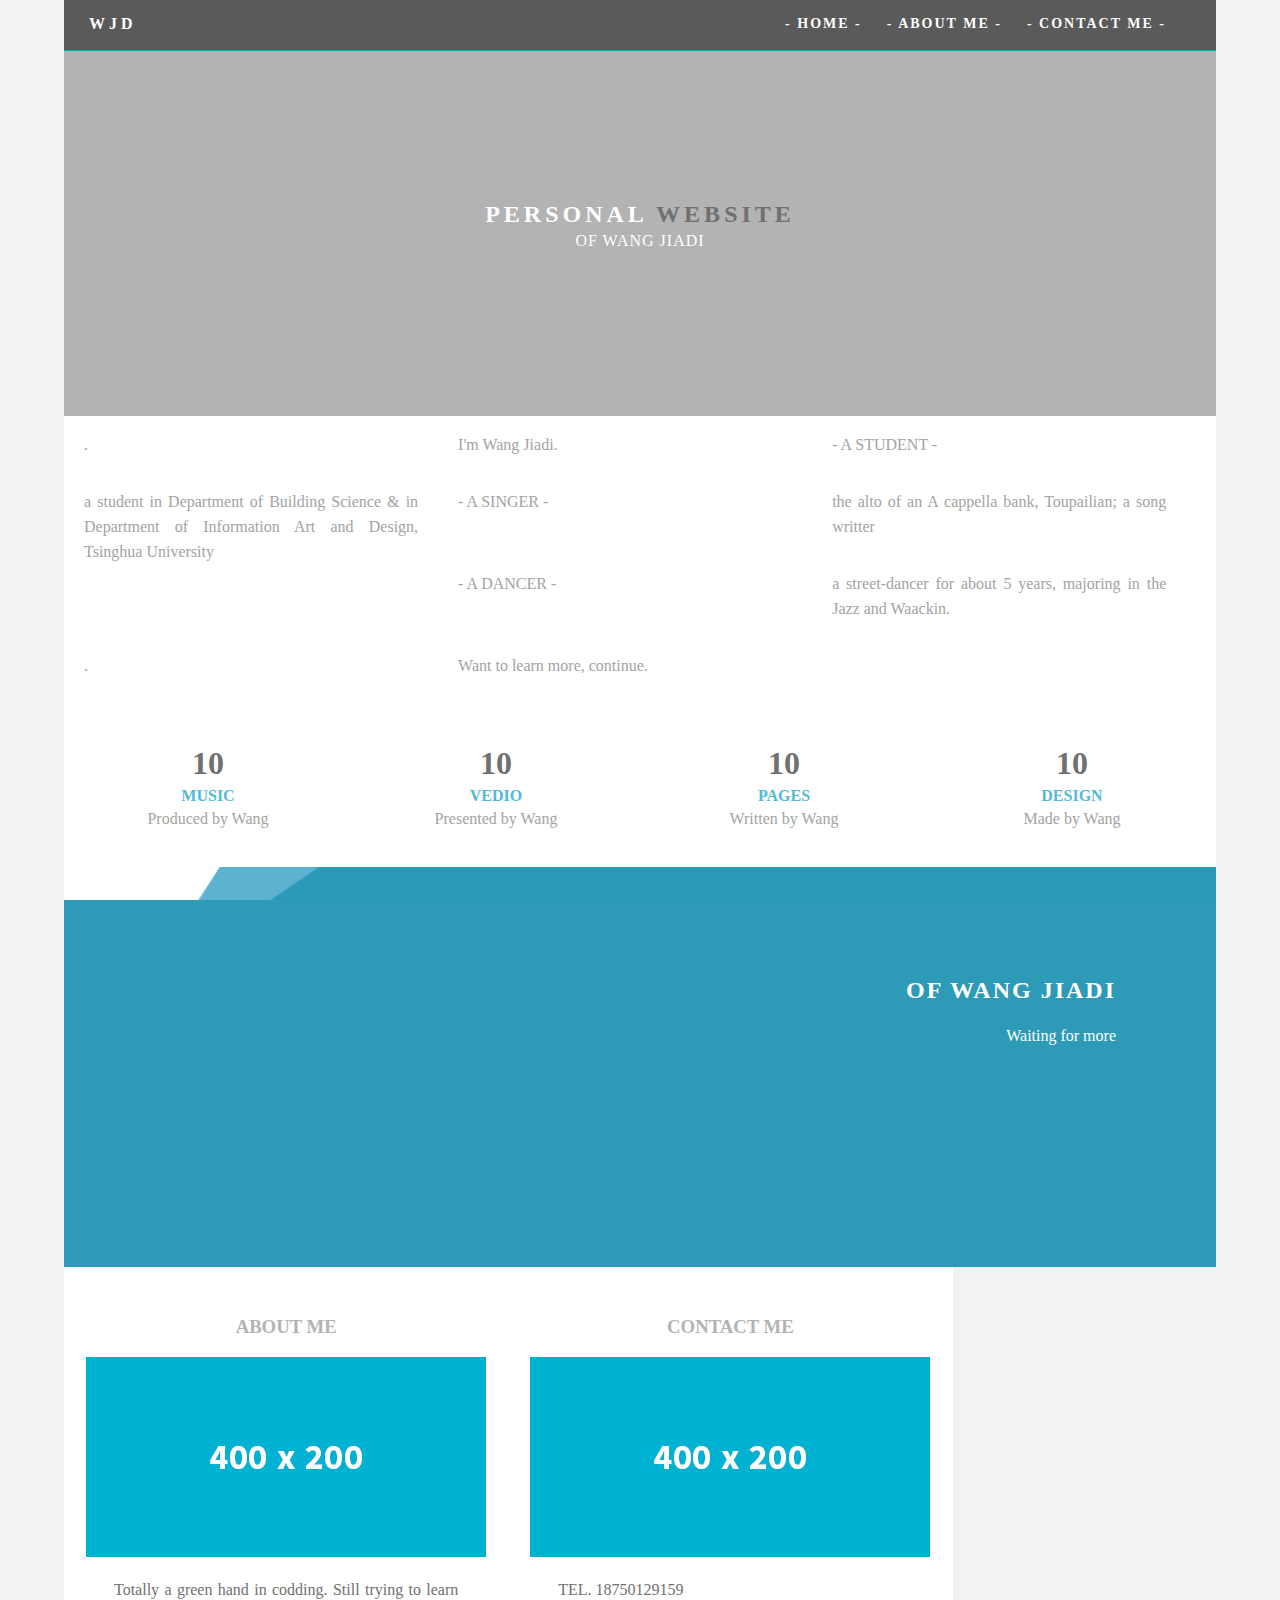
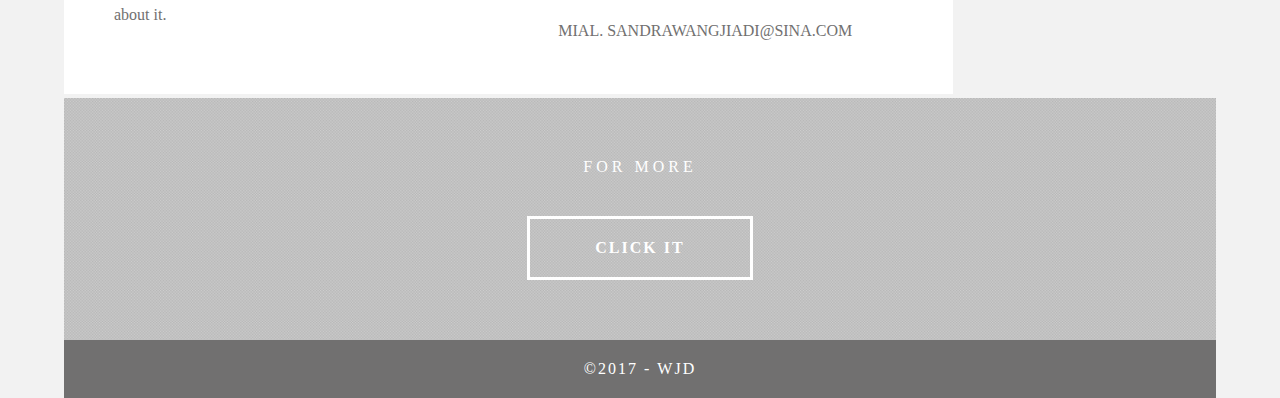
==== index.html @ e24f54e7 "000" ====
<!doctype html>
<html lang="en-US">
<head>
<meta charset="utf-8">
<meta http-equiv="X-UA-Compatible" content="IE=edge">
<meta name="viewport" content="width=device-width, initial-scale=1">
<title>Light Theme</title>
<link href="css/singlePageTemplate.css" rel="stylesheet" type="text/css">
<!--The following script tag downloads a font from the Adobe Edge Web Fonts server for use within the web page. We recommend that you do not modify it.-->
<script>var __adobewebfontsappname__="dreamweaver"</script>
<script src="http://use.edgefonts.net/source-sans-pro:n2:default.js" type="text/javascript"></script>
<!-- HTML5 shim and Respond.js for IE8 support of HTML5 elements and media queries -->
<!-- WARNING: Respond.js doesn't work if you view the page via file:// -->
<!--[if lt IE 9]>
      <script src="https://oss.maxcdn.com/html5shiv/3.7.2/html5shiv.min.js"></script>
      <script src="https://oss.maxcdn.com/respond/1.4.2/respond.min.js"></script>
    <![endif]-->
</head>
<body>
<!-- Main Container -->
<div class="container"> 
  <!-- Navigation -->
  <header> <a href="">
    <h4 class="logo">WJD</h4>
    </a>
    <nav>
      <ul>
        <li><a href="#home">- HOME -</a></li>
        <li><a href="#about">- ABOUT ME -</a></li>
        <li><a href="#contact">- CONTACT ME -</a></li>
      </ul>
    </nav>
  </header>
  <!-- Hero Section -->
  <section class="hero" id="hero">
    <h2 class="hero_header">PERSONAL <span class="light">WEBSITE</span></h2>
    <p class="tagline">OF WANG JIADI</p>
  </section>
  <!-- About Section -->
  <section class="main" id="main">
    <h2 class="hidden">main</h2>
    <p class="text_column">. </p>
    <p class="text_column">I'm Wang Jiadi.  </p>
    <p class="text_column">- A STUDENT - </p>
    <p class="text_column">a student in Department of Building Science & in Department of Information Art and Design, Tsinghua University </p>
     <p class="text_column">- A SINGER - </p>
    <p class="text_column">the alto of an A cappella bank, Toupailian; a song writter </p>
    <p class="text_column">- A DANCER - </p>
    <p class="text_column">a street-dancer for about 5 years, majoring in the Jazz and Waackin. </p>
    <p class="text_column">. </p>
    <p class="text_column">Want to learn more, continue. </p>
  </section>
  <!-- Stats Gallery Section -->
  <div class="gallery">
    <div class="thumbnail">
      <h1 class="stats">10</h1>
      <h4>MUSIC</h4>
      <p>Produced by Wang</p>
    </div>
    <div class="thumbnail">
      <h1 class="stats">10</h1>
      <h4>VEDIO</h4>
      <p>Presented by Wang</p>
    </div>
    <div class="thumbnail">
      <h1 class="stats">10</h1>
      <h4>PAGES</h4>
      <p>Written by Wang</p>
    </div>
    <div class="thumbnail">
      <h1 class="stats">10</h1>
      <h4>DESIGN</h4>
      <p>Made by Wang</p>
    </div>
  </div>
  <!-- Parallax Section -->
  <section class="banner">
    <h2 class="parallax">OF WANG JIADI</h2>
    <p class="parallax_description">Waiting for more</p>
  </section>
  <!-- More Info Section -->
  <footer>
    <article class="footer_column">
      <h3>ABOUT ME</h3>
      <img src="images/placeholder.jpg" alt="" width="400" height="200" class="cards"/>
      <p>Totally a green hand in codding. Still trying to learn about it.</p>
      
    </article>
    <article class="footer_column">
      <h3>CONTACT ME</h3>
      <img src="images/placeholder.jpg" alt="" width="400" height="200" class="cards"/>
      <p>TEL. 18750129159 </p>
      <p>MIAL. SANDRAWANGJIADI@SINA.COM</p>
    </article>
  </footer>
  <!-- Footer Section -->
  <section class="footer_banner" id="contact">
    <h2 class="hidden">Footer Banner Section </h2>
    <p class="hero_header">FOR MORE</p>
    <div class="button">CLICK IT</div>
  </section>
  <!-- Copyrights Section -->
  <div class="copyright">&copy;2017 - <strong>WJD</strong></div>
</div>
<!-- Main Container Ends -->
</body>
</html>
---- css/singlePageTemplate.css ----
@charset "UTF-8";
/* Body */
body {
	font-family: source-sans-pro;
	background-color: #f2f2f2;
	margin-top: 0px;
	margin-right: 0px;
	margin-bottom: 0px;
	margin-left: 0px;
	font-style: normal;
	font-weight: 200;
}
/* Container */
.container {
	width: 90%;
	margin-left: auto;
	margin-right: auto;
	height: 1000px;
	background-color: #FFFFFF;
}
/* Navigation */
header {
	width: 100%;
	height: 5%;
	background-color: #5A5A5A;
	border-bottom: 1px solid #2C9AB7;
}
.logo {
	color: #fff;
	font-weight: bold;
	text-align: undefined;
	width: 10%;
	float: left;
	margin-top: 15px;
	margin-left: 25px;
	letter-spacing: 4px;
}
nav {
	float: right;
	width: 50%;
	text-align: right;
	margin-right: 25px;
}
header nav ul {
	list-style: none;
	float: right;
}
nav ul li {
	float: left;
	color: #FFFFFF;
	font-size: 14px;
	text-align: left;
	margin-right: 25px;
	letter-spacing: 2px;
	font-weight: bold;
	transition: all 0.3s linear;
}
ul li a {
	color: #FFFFFF;
	text-decoration: none;
}
ul li:hover a {
	color: #000000;
}
.hero_header {
	color: #FFFFFF;
	text-align: center;
	margin-top: 0px;
	margin-right: 0px;
	margin-bottom: 0px;
	margin-left: 0px;
	letter-spacing: 4px;
}
/* Hero Section */
.hero {
	background-color: #B3B3B3;
	padding-top: 150px;
	padding-bottom: 150px;
}
.light {
	font-weight: bold;
	color: #717070;
}
.tagline {
	text-align: center;
	color: #FFFFFF;
	margin-top: 4px;
	font-weight: lighter;
	text-transform: uppercase;
	letter-spacing: 1px;
}
/* About Section */
.text_column {
	width: 29%;
	text-align: justify;
	font-weight: lighter;
	line-height: 25px;
	float: left;
	padding-left: 20px;
	padding-right: 20px;
	color: #A3A3A3;
}
.about {
	padding-left: 25px;
	padding-right: 25px;
	padding-top: 35px;
	display: inline-block;
	background-color: #FFFFFF;
	margin-top: 0px;
}
/* Stats Gallery */
.stats {
	color: #717070;
	margin-bottom: 5px;
}
.gallery {
	clear: both;
	display: inline-block;
	width: 100%;
	background-color: #FFFFFF;
	/* [disabled]min-width: 400px;
*/
	padding-bottom: 35px;
	padding-top: 0px;
	margin-top: -5px;
	margin-bottom: 0px;
}
.thumbnail {
	width: 25%;
	text-align: center;
	float: left;
	margin-top: 35px;
}
.gallery .thumbnail h4 {
	margin-top: 5px;
	margin-right: 5px;
	margin-bottom: 5px;
	margin-left: 5px;
	color: #52BAD5;
}
.gallery .thumbnail p {
	margin-top: 0px;
	margin-right: 0px;
	margin-bottom: 0px;
	margin-left: 0px;
	color: #A3A3A3;
}
/* Parallax Section */
.banner {
	background-color: #2D9AB7;
	background-image: url(../images/parallax.png);
	height: 400px;
	background-attachment: fixed;
	background-size: cover;
	background-repeat: no-repeat;
}
.parallax {
	color: #FFFFFF;
	text-align: right;
	padding-right: 100px;
	padding-top: 110px;
	letter-spacing: 2px;
	margin-top: 0px;
}
.parallax_description {
	color: #FFFFFF;
	text-align: right;
	padding-right: 100px;
	width: 30%;
	float: right;
	font-weight: lighter;
	line-height: 23px;
	margin-top: 0px;
	margin-right: 0px;
	margin-bottom: 0px;
	margin-left: 0px;
}
/* More info */
footer {
	background-color: #FFFFFF;
	padding-bottom: 35px;
}
.footer_column {
	width: 50%;
	text-align: center;
	padding-top: 30px;
	float: left;
}
footer .footer_column h3 {
	color: #B3B3B3;
	text-align: center;
}
footer .footer_column p {
	color: #717070;
	background-color: #FFFFFF;
}
.cards {
	width: 100%;
	height: auto;
	max-width: 400px;
	max-height: 200px;
}
footer .footer_column p {
	padding-left: 30px;
	padding-right: 30px;
	text-align: justify;
	line-height: 25px;
	font-weight: lighter;
	margin-left: 20px;
	margin-right: 20px;
}
.button {
	width: 200px;
	margin-top: 40px;
	margin-right: auto;
	margin-bottom: auto;
	margin-left: auto;
	padding-top: 20px;
	padding-right: 10px;
	padding-bottom: 20px;
	padding-left: 10px;
	text-align: center;
	vertical-align: middle;
	border-radius: 0px;
	text-transform: uppercase;
	font-weight: bold;
	letter-spacing: 2px;
	border: 3px solid #FFFFFF;
	color: #FFFFFF;
	transition: all 0.3s linear;
}
.button:hover {
	background-color: #FEFEFE;
	color: #C4C4C4;
	cursor: pointer;
}
.copyright {
	text-align: center;
	padding-top: 20px;
	padding-bottom: 20px;
	background-color: #717070;
	color: #FFFFFF;
	text-transform: uppercase;
	font-weight: lighter;
	letter-spacing: 2px;
	border-top-width: 2px;
}
.footer_banner {
	background-color: #B3B3B3;
	padding-top: 60px;
	padding-bottom: 60PX;
	margin-bottom: 0px;
	background-image: url(../images/pattern.png);
	background-repeat: repeat;
}
footer {
	display: inline-block;
}
.hidden {
	display: none;
}

/* Mobile */
@media (max-width: 320px) {
.logo {
	width: 100%;
	text-align: center;
	margin-top: 13px;
	margin-right: 0px;
	margin-bottom: 0px;
	margin-left: 0px;
}
.container header nav {
	margin-top: 0px;
	margin-right: 0px;
	margin-bottom: 0px;
	margin-left: 0px;
	width: 100%;
	float: none;
	display: none;
}
header nav ul {
}
nav ul li {
	margin-top: 0px;
	margin-right: 0px;
	margin-bottom: 0px;
	margin-left: 0px;
	width: 100%;
	text-align: center;
}
.text_column {
	width: 100%;
	text-align: justify;
	padding-top: 0px;
	padding-right: 0px;
	padding-bottom: 0px;
	padding-left: 0px;
}
.thumbnail {
	width: 100%;
}
.footer_column {
	width: 100%;
	margin-top: 0px;
}
.parallax {
	text-align: center;
	margin-top: 0px;
	margin-right: 0px;
	margin-bottom: 0px;
	margin-left: 0px;
	padding-top: 40%;
	padding-right: 0px;
	padding-bottom: 0px;
	padding-left: 0px;
	width: 100%;
	font-size: 18px;
}
.parallax_description {
	padding-top: 0px;
	padding-right: 0px;
	padding-bottom: 0px;
	padding-left: 0px;
	width: 90%;
	margin-top: 25px;
	margin-right: 0px;
	margin-bottom: 0px;
	margin-left: 12px;
	float: none;
	text-align: center;
}
.banner {
	background-color: #2D9AB7;
	background-image: none;
}
.tagline {
	margin-top: 20px;
	line-height: 22px;
}
.hero_header {
	padding-left: 10px;
	padding-right: 10px;
	line-height: 22px;
	text-align: center;
}
}

/* Small Tablets */
@media (min-width: 321px)and (max-width: 767px) {
.logo {
	width: 100%;
	text-align: center;
	margin-top: 13px;
	margin-right: 0px;
	margin-bottom: 0px;
	margin-left: 0px;
	color: #FFFFFF;
}
.container header nav {
	margin-top: 0px;
	margin-right: 0px;
	margin-bottom: 0px;
	margin-left: 0px;
	width: 100%;
	float: none;
	overflow: auto;
	display: inline-block;
	background: #52bad5;
}
header nav ul {
	padding: 0px;
	float: none;
}
nav ul li {
	margin-top: 0px;
	margin-right: 0px;
	margin-bottom: 0px;
	margin-left: 0px;
	width: 100%;
	text-align: center;
	padding-top: 8px;
	padding-bottom: 8px;
}
.text_column {
	width: 100%;
	text-align: left;
	padding-top: 0px;
	padding-right: 0px;
	padding-bottom: 0px;
	padding-left: 0px;
}
.thumbnail {
	width: 100%;
}
.footer_column {
	width: 100%;
	margin-top: 0px;
}
.parallax {
	text-align: center;
	margin-top: 0px;
	margin-right: 0px;
	margin-bottom: 0px;
	margin-left: 0px;
	padding-top: 40%;
	padding-right: 0px;
	padding-bottom: 0px;
	padding-left: 0px;
	width: 100%;
	font-size: 18px;
}
.parallax_description {
	padding-top: 0px;
	padding-right: 0px;
	padding-bottom: 0px;
	padding-left: 0px;
	margin-top: 30%;
	margin-right: 0px;
	margin-bottom: 0px;
	margin-left: 0px;
	float: none;
	width: 100%;
	text-align: center;
}
.thumbnail {
	width: 50%;
}
.parallax {
	margin-top: 0px;
	margin-right: 0px;
	margin-bottom: 0px;
	margin-left: 0px;
	padding-right: 0px;
	padding-bottom: 0px;
	padding-left: 0px;
	padding-top: 20%;
}
.parallax_description {
	margin-top: 0px;
	margin-right: 0px;
	margin-bottom: 0px;
	margin-left: 0px;
	width: 100%;
	padding-top: 30px;
}
.banner {
	padding-left: 20px;
	padding-right: 20px;
}
.footer_column {
	width: 100%;
}
}

/* Small Desktops */
@media (min-width: 768px) and (max-width: 1096px) {
.text_column {
	width: 100%;
}
.thumbnail {
	width: 50%;
}
.text_column {
	width: 100%;
	margin-top: 0px;
	margin-right: 0px;
	margin-bottom: 0px;
	margin-left: 0px;
	padding-top: 0px;
	padding-right: 0px;
	padding-bottom: 0px;
	padding-left: 0px;
}
.banner {
	margin-top: 0px;
	padding-top: 0px;
}
}
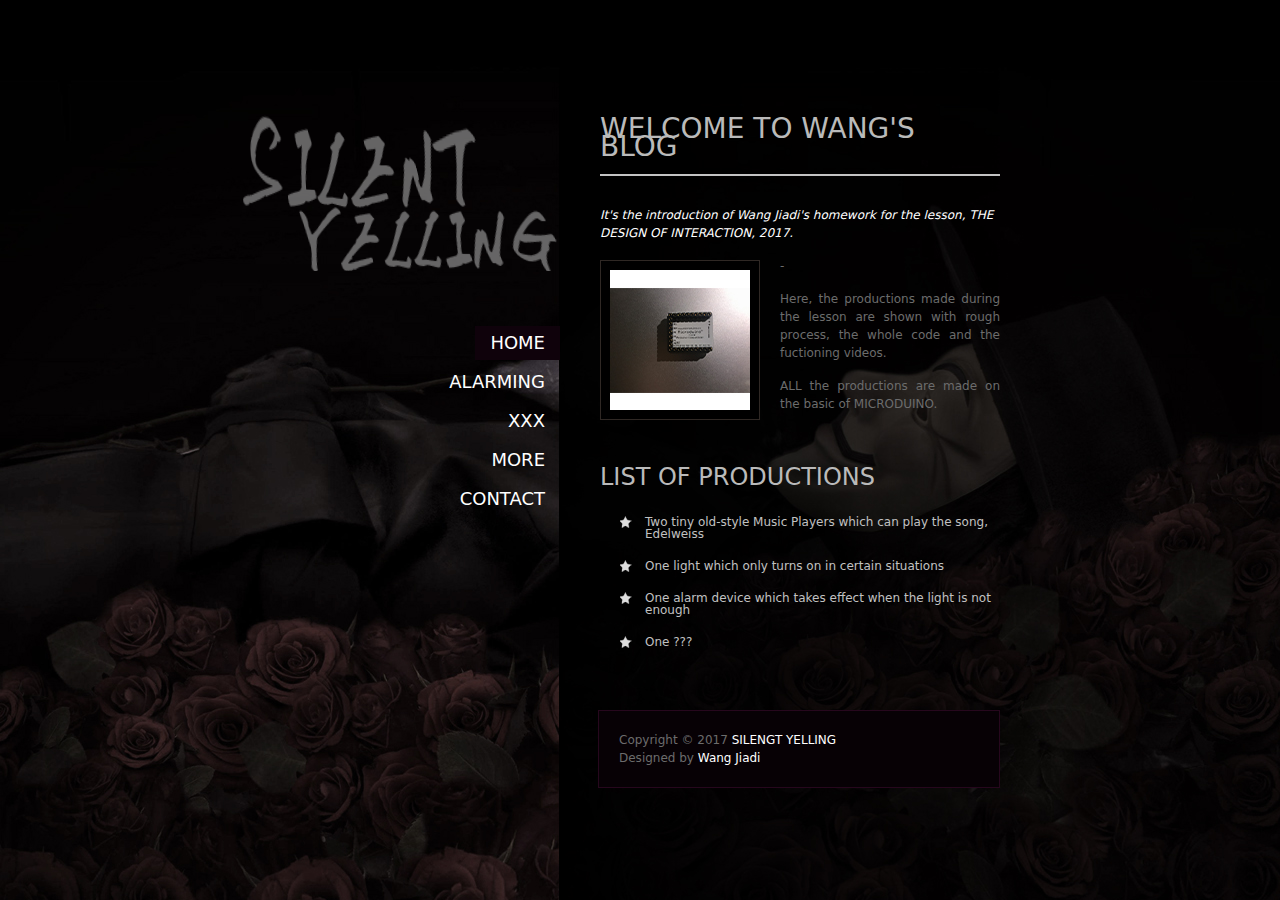
==== commit 7f366af0: "01" ====
--- a/index.html
+++ b/index.html
@@ -1,107 +1,183 @@
-<!doctype html>
-<html lang="en-US">
+<!DOCTYPE html PUBLIC "-//W3C//DTD XHTML 1.0 Transitional//EN" "http://www.w3.org/TR/xhtml1/DTD/xhtml1-transitional.dtd">
+<html xmlns="http://www.w3.org/1999/xhtml">
 <head>
-<meta charset="utf-8">
-<meta http-equiv="X-UA-Compatible" content="IE=edge">
-<meta name="viewport" content="width=device-width, initial-scale=1">
-<title>Light Theme</title>
-<link href="css/singlePageTemplate.css" rel="stylesheet" type="text/css">
-<!--The following script tag downloads a font from the Adobe Edge Web Fonts server for use within the web page. We recommend that you do not modify it.-->
-<script>var __adobewebfontsappname__="dreamweaver"</script>
-<script src="http://use.edgefonts.net/source-sans-pro:n2:default.js" type="text/javascript"></script>
-<!-- HTML5 shim and Respond.js for IE8 support of HTML5 elements and media queries -->
-<!-- WARNING: Respond.js doesn't work if you view the page via file:// -->
-<!--[if lt IE 9]>
-      <script src="https://oss.maxcdn.com/html5shiv/3.7.2/html5shiv.min.js"></script>
-      <script src="https://oss.maxcdn.com/respond/1.4.2/respond.min.js"></script>
-    <![endif]-->
+<meta http-equiv="Content-Type" content="text/html; charset=utf-8" />
+<title>Cafe and Bakery | Free CSS Template</title>
+<meta name="keywords" content="Cafe and Bakery, Free CSS Template, Pink, Black" />
+<meta name="description" content="Cafe and Bakery is a free CSS template using pink gradient and black colors." />
+<link href="style.css" rel="stylesheet" type="text/css" />
+
+<link rel="stylesheet" href="css/coda-slider.css" type="text/css" charset="utf-8" />
+
+<script src="js/jquery-1.2.6.js" type="text/javascript"></script>
+<script src="js/jquery.scrollTo-1.3.3.js" type="text/javascript"></script>
+<script src="js/jquery.localscroll-1.2.5.js" type="text/javascript" charset="utf-8"></script>
+<script src="js/jquery.serialScroll-1.2.1.js" type="text/javascript" charset="utf-8"></script>
+<script src="js/coda-slider.js" type="text/javascript" charset="utf-8"></script>
+<script src="js/jquery.easing.1.3.js" type="text/javascript" charset="utf-8"></script>
+
 </head>
 <body>
-<!-- Main Container -->
-<div class="container"> 
-  <!-- Navigation -->
-  <header> <a href="">
-    <h4 class="logo">WJD</h4>
-    </a>
-    <nav>
-      <ul>
-        <li><a href="#home">- HOME -</a></li>
-        <li><a href="#about">- ABOUT ME -</a></li>
-        <li><a href="#contact">- CONTACT ME -</a></li>
-      </ul>
-    </nav>
-  </header>
-  <!-- Hero Section -->
-  <section class="hero" id="hero">
-    <h2 class="hero_header">PERSONAL <span class="light">WEBSITE</span></h2>
-    <p class="tagline">OF WANG JIADI</p>
-  </section>
-  <!-- About Section -->
-  <section class="main" id="main">
-    <h2 class="hidden">main</h2>
-    <p class="text_column">. </p>
-    <p class="text_column">I'm Wang Jiadi.  </p>
-    <p class="text_column">- A STUDENT - </p>
-    <p class="text_column">a student in Department of Building Science & in Department of Information Art and Design, Tsinghua University </p>
-     <p class="text_column">- A SINGER - </p>
-    <p class="text_column">the alto of an A cappella bank, Toupailian; a song writter </p>
-    <p class="text_column">- A DANCER - </p>
-    <p class="text_column">a street-dancer for about 5 years, majoring in the Jazz and Waackin. </p>
-    <p class="text_column">. </p>
-    <p class="text_column">Want to learn more, continue. </p>
-  </section>
-  <!-- Stats Gallery Section -->
-  <div class="gallery">
-    <div class="thumbnail">
-      <h1 class="stats">10</h1>
-      <h4>MUSIC</h4>
-      <p>Produced by Wang</p>
-    </div>
-    <div class="thumbnail">
-      <h1 class="stats">10</h1>
-      <h4>VEDIO</h4>
-      <p>Presented by Wang</p>
-    </div>
-    <div class="thumbnail">
-      <h1 class="stats">10</h1>
-      <h4>PAGES</h4>
-      <p>Written by Wang</p>
-    </div>
-    <div class="thumbnail">
-      <h1 class="stats">10</h1>
-      <h4>DESIGN</h4>
-      <p>Made by Wang</p>
-    </div>
-  </div>
-  <!-- Parallax Section -->
-  <section class="banner">
-    <h2 class="parallax">OF WANG JIADI</h2>
-    <p class="parallax_description">Waiting for more</p>
-  </section>
-  <!-- More Info Section -->
-  <footer>
-    <article class="footer_column">
-      <h3>ABOUT ME</h3>
-      <img src="images/placeholder.jpg" alt="" width="400" height="200" class="cards"/>
-      <p>Totally a green hand in codding. Still trying to learn about it.</p>
-      
-    </article>
-    <article class="footer_column">
-      <h3>CONTACT ME</h3>
-      <img src="images/placeholder.jpg" alt="" width="400" height="200" class="cards"/>
-      <p>TEL. 18750129159 </p>
-      <p>MIAL. SANDRAWANGJIADI@SINA.COM</p>
-    </article>
-  </footer>
-  <!-- Footer Section -->
-  <section class="footer_banner" id="contact">
-    <h2 class="hidden">Footer Banner Section </h2>
-    <p class="hero_header">FOR MORE</p>
-    <div class="button">CLICK IT</div>
-  </section>
-  <!-- Copyrights Section -->
-  <div class="copyright">&copy;2017 - <strong>WJD</strong></div>
-</div>
-<!-- Main Container Ends -->
+
+<div id="slider">
+	<div id="wrapper">
+
+		<div id="social">
+        
+        </div> <!-- end of social -->
+        
+        <div id="main">
+        	<div id="sidebar">
+            	<div id="header"><h1><a href="#">Cafe and Bakery</a></h1></div>
+                
+                <div id="menu">
+                    <ul class="navigation">
+                    <li><a href="#home" class="selected">HOME</a></li>
+                    <li><a href="#aboutus">ALARMING</a></li>
+                    <li><a href="#services">XXX</a></li>
+                    <li><a href="#blog">MORE</a></li>
+                    <li><a href="#contactus" class="last">CONTACT</a></li>
+                    </ul>
+                </div>
+            </div> <!-- end of sidebar -->
+            
+            <div id="content">
+            	<div class="scroll">
+	        		<div class="scrollContainer">
+                    
+                    <div class="panel" id="home">
+                        <h2>WELCOME TO WANG'S BLOG</h2>   
+                        
+                        <p><em>It's the introduction of Wang Jiadi's homework for the lesson, THE DESIGN OF INTERACTION, 2017.</em></p>	
+                        <a href="#/page/1" target="_parent"><img src="images/image_01.jpg" alt="Image 1" class="image_wrapper image_fl" /></a>        
+                        
+                      	<p align="justify">-</p>
+                        <p align="justify">Here, the productions made during the lesson are shown with rough process, the whole code and the fuctioning videos. </p>
+                        <p align="justify">ALL the productions are made on the basic of MICRODUINO.</p>
+                      
+
+                        <div class="cleaner cleaner_h40"></div>
+                        <h3>LIST OF PRODUCTIONS</h3>
+                        
+                        <ul class="tmo_list">
+                            <li><a href="#" class="service_one">Two tiny old-style Music Players which can play the song, Edelweiss</a></li>
+                            <li><a href="#" class="service_two">One light which only turns on in certain situations</a></li>
+                            <li><a href="#" class="service_three">One alarm device which takes effect when the light is not enough</a></li>
+                            <li><a href="#" class="service_four">One ??? </a></li>    
+                        </ul>
+                    </div>
+                    <!-- end of home -->
+                    
+                    <div class="panel" id="aboutus">
+                        <h2>A LIGHT ALARMING DEVICE</h2>
+                       
+                        <a href="#/page/2" target="_parent"><img src="images/image_05.jpg" alt="Image 2" class="image_wrapper image_fr" /></a>
+                        <p><em>It's a tiny alarming device which takes effect when there is no enough light.</em></p>
+                        <p>There are certain cases we ignore that the light around is not suitable for us to read or write. With the decive, you are <a href="#">informed</a> when there is <a href="#">no suitable light</a>.</p>
+                        <p>The device <a href="#">only</a> take effect when you <a href="#">turn it on</a>. </p>
+
+                        <div class="cleaner cleaner_h40"></div>
+                        <h3>More Information</h3>
+                        <blockquote>
+                        <p>- The Video of Function -</p>
+                        <p><a href="#">https://</a></p>
+                        <p>- The Whole Copy of Code -</p>
+                        <p><a href="#">https://</a></p>
+                    </div> <!-- end of about us -->
+                    
+                    <div class="panel" id="services">
+                        <h2>A XXX DEVICE</h2>
+                         <img src="images/image_01.jpg" alt="Image" class="image_wrapper image_fr" />
+                        <p><em>It's a xxx.</em></p>
+                        <p>There are cases xxxxxx.</p>
+                        <p>The device <a href="#">only</a> take effect when you <a href="#">turn it on</a>. </p>
+
+						<div class="cleaner cleaner_h40"></div>
+                        <h3>More Information</h3>
+                        <blockquote>
+                        <p>- The Video of Function -</p>
+                        <p><a href="#">https://</a></p>
+                        <p>- The Whole Copy of Code -</p>
+                        <p><a href="#">https://</a></p>
+                    </div> <!-- end of services -->
+                    
+                    <div class="panel" id="blog">
+                        <div class="post_box">
+                            <h2><a href="#">- A Common Music Player -</a></h2>
+                            <img src="images/image_02.jpg" class="image_wrapper" alt="Image 2" />
+                            <p><span class="cat">Made with one BUZZER | foundations</span></p>
+                            <p>When it's on, it will play the song, Edelweiss.</p>
+                            <a class="more float_r" href="#">Code | Vedio</a>
+                            <div class="cleaner"></div>
+                        </div>
+                        <div class="post_box">
+                            <h2><a href="#">- A Lighting Music Player -</a></h2>
+                            <img src="images/image_03.jpg" class="image_wrapper" alt="Image 3" />
+                            <p><span class="cat">Made with one BUZZER | LEDs | foundations</p>
+                            <p>When it's on, it will play the song, Edelweiss with LEDs blinking.</p>
+                            <a class="more float_r" href="#">Code | Vedio</a>
+                        </div>
+                        <div class="post_box">
+                            <h2><a href="#">- A Night Sound-Light -</a></h2>
+                            <img src="images/image_04.jpg" class="image_wrapper" alt="Image 4" />
+                            <p><span class="cat">Made with a Light Sensor | Mic | LED | foundations</a></p>
+                            <p>The light will only be on when there is noise at night.</p>
+                             <a class="more float_r" href="#">Code | Vedio</a>
+                            <div class="cleaner"></div>
+                        </div>
+                        
+                    </div> <!-- end of gallery -->
+                    
+                    <div class="panel" id="contactus">
+                    	<h2>Contact Me</h2>
+                        <p>- Contact me by e-mail or telephone -</p>
+                        <h5>E-mail</h5>
+                        SandraWangjiadi@sina.com <br />
+                        985694559@qq.com<br />
+                        .<br />
+                        <h5>Tel</h5>
+                        xxxxxxxx<br />
+                        .
+                        
+                        <div class="cleaner cleaner_h40"></div>
+                        
+                        <div id="contact_form">
+                            <form method="post" name="contact" action="#">
+                                <input type="hidden" name="post" value="Send" />
+                                <label for="author2">Name:</label>
+                                <input type="text" id="author2" name="author" class="required input_field" />
+                                <div class="cleaner_h10"></div>
+                                <label for="email">Email:</label>
+                                <input type="text" id="email" name="email" class="validate-email required input_field" />
+                                <div class="cleaner_h10"></div>
+                                <label for="text">Message:</label>
+                                <textarea id="text" name="text" rows="0" cols="0" class="required"></textarea>
+                                <div class="cleaner_h10"></div>
+                                <input type="submit" class="submit_btn float_l" name="submit" id="submit" value=" Send " />
+                                <input type="reset" class="submit_btn float_r" name="reset" id="reset" value=" Reset " />
+                            </form>
+                        </div>
+                        
+                    </div> <!-- end of contact us -->
+                    
+                    </div> <!-- end scrollContainer -->
+				</div>
+            </div> <!-- end of content -->
+            
+            <div class="cleaner">s</div>
+        </div> <!-- end of main -->
+    
+    	
+        <div id="footer">
+        
+           	Copyright © 2017 <a href="#">SILENGT YELLING</a><br />
+    		Designed by <a href="#" target="_parent">Wang Jiadi</a>
+            
+            <div class="cleaner"></div>
+		</div>       
+        
+    </div> <!-- end of wrapper -->
+</div> <!-- end of slider -->
+
 </body>
-</html>
+</html>--- a/style.css
+++ b/style.css
@@ -0,0 +1,76 @@
+/*
+Credit: #
+*/
+
+body {
+	margin: 0px;
+	padding: 0px;
+	color: #6C6C6C;
+	font-family: "Lucida Grande", "Lucida Sans Unicode", "Lucida Sans", "DejaVu Sans", Verdana, sans-serif;
+	font-size: 12px;
+	line-height: 1.5em;
+	background-color: #0f020b;
+	background-image: url(images/body.jpg);
+	background-repeat: no-repeat;
+	background-position: top
+}
+
+a, a:link, a:visited {color: #BFBFBF;text-decoration: none;}
+a:hover {text-decoration: underline;}
+
+p { margin: 0 0 15px 0; padding: 0; }
+img { border: none; }
+
+h1, h2, h3, h4, h5, h6 {
+	color: #BABABA;
+}
+h1 { font-size: 30px; font-weight: normal; margin: 0 0 20px 0; padding: 5px 0; }
+
+h2 { font-size: 28px; font-weight: normal; padding-bottom: 20px; margin: 0 0 30px 0; font-weight: normal; background: url(images/divider.png) bottom repeat-x }
+
+h3 { font-size: 24px; margin: 0 0 30px 0; padding: 0; padding: 0; font-weight: normal;  }
+h4 { font-size: 16px; margin: 0 0 30px 0; padding: 0; }
+h5 { font-size: 12px; margin: 0 0 10px 0; padding: 0; }
+
+.cleaner { clear: both; width: 100%; height: 0px; font-size: 0px;  }
+.cleaner_h10 { clear: both; width:100%; height: 10px; }
+.cleaner_h20 { clear: both; width:100%; height: 20px; }
+.cleaner_h30 { clear: both; width:100%; height: 30px; }
+.cleaner_h40 { clear: both; width:100%; height: 40px; }
+.cleaner_h50 { clear: both; width:100%; height: 50px; }
+.cleaner_h60 { clear: both; width:100%; height: 60px; }
+
+.float_l { float: left; }
+.float_r { float: right; }
+
+.image_wrapper { display: inline-block; border: 1px solid #2f2824; padding: 9px; margin-bottom: 10px; background: #000000 }
+.image_fl { float: left; margin: 3px 20px 0 0 }
+.image_fr { float: right; margin: 3px 0 0 20px }
+
+blockquote { font-style: italic; margin: 0 0 0 10px;}
+cite { font-weight: bold; color:#fff; }
+cite a, cite a:link, cite a:visited  { font-weight: normal; color:#fff; }
+cite span { font-weight: 400; color: #ccc; }
+em { color: #fff; }
+
+.tmo_list { margin: 20px 0 20px 20px; padding: 0; list-style: none; }
+.tmo_list li { background: transparent url(images/list.png) no-repeat; margin:0 0 20px; padding: 0 0 0 25px; line-height: 1em; }
+.tmo_list li a {color: #C1C1C1;}
+.tmo_list li a:hover { color: #B7B7B7; }
+
+.post_box { clear: both; margin-bottom: 30px; padding-bottom: 20px; border-bottom: 1px dotted #999999 }
+.post_header { border-top: 3px solid #999; border-bottom: 1px solid #ccc; padding: 5px; margin-bottom: 20px }
+.post_box h2 { font-size: 22px; margin-bottom: 15px; background: none; padding-bottom: 5px }
+.post_box h2 a {
+	color: #AEAEAE
+}
+.post_box p.post_meta { margin-bottom: 0 }
+.post_box img { float: left; margin-right: 20px }
+
+#contact_form {  padding: 0; width: 340px; }
+#contact_form form { margin: 0px; padding: 0px; }
+#contact_form form .input_field { width: 240px; padding: 2px 5px; color: #fff; background: #070105; border: 1px solid #660044; }
+#contact_form form label { display: block; width: 100px; margin-right: 10px; font-size: 14px; }
+#contact_form form textarea { width: 328px;  height: 80px; color: #fff; padding: 5px; background: #070105; border: 1px solid #660044; }
+
+.submit_btn { padding: 5px 10px; color: #fff; background: #330022; border: 1px solid #660044; }
--- a/css/coda-slider.css
+++ b/css/coda-slider.css
@@ -0,0 +1,121 @@
+#slider {
+    position: relative;
+	width: 100%;
+}
+
+#wrapper {
+	width: 800px;
+	margin: 0 auto;
+	background: url(../images/body.jpg) no-repeat top center;
+}
+
+#social {
+	width: 800px;
+	height: 50px;
+}
+
+#main {
+	clear: both;
+	width: 800px;
+	padding: 30px 0;
+	height: 580px;
+}
+
+#sidebar {
+	float: left;	
+	width: 320px;
+}
+
+#content {
+	float: right;
+	width: 480px;
+}
+
+#header h1 { display: block; width: 315px; height: 166px; margin: 0 auto 80px; padding: 0 }
+#header h1 a { float: left; margin-top: 25px; width: 315px; height: 166px; background: url(../images/logo.png); text-indent: -10000px; }
+
+#menu {
+	clear: both;
+	float: right;
+}
+
+#footer {
+	clear: both;
+	float: right;
+	width: 360px;
+	margin: 20px 40px;
+	padding: 20px;
+	text-align: left;
+	background: #070105;
+	border: 1px solid #26071d;
+}
+#footer a {
+	color: #fff;
+}
+
+.scroll {
+    width: 480px;
+    height: 580px;
+    overflow: auto;
+    /* overflow-x: hidden; */
+    position: relative;
+    clear: left;
+
+}
+
+.scrollContainer div.panel {
+    width: 400px;
+    height: 500px;
+	padding: 40px;
+	overflow: hidden;
+}
+
+ul.navigation {
+    list-style: none;
+    margin: 0;
+    padding: 0;
+}
+
+ul.navigation li {
+    margin: 0;
+	padding: 0;
+}
+
+ul.navigation a {
+	display: block;
+	float: right;
+	padding: 8px 15px;
+	margin-bottom: 5px;
+	font-size: 18px;
+	font-weight: 400;
+    text-decoration: none;
+	color: #fff;
+	text-align: right;
+}
+
+ul.navigation a:hover, ul.navigation a.selected {
+	background: #0f020b
+}
+
+ul.navigation a:focus {
+    outline: none;
+}
+
+
+.scrollButtons {
+    position: absolute;
+    top: 300px;
+    cursor: pointer;
+}
+
+.scrollButtons.left {
+    left: 0
+}
+
+.scrollButtons.right {
+    right: 0
+}
+
+.hide {
+    display: none;
+}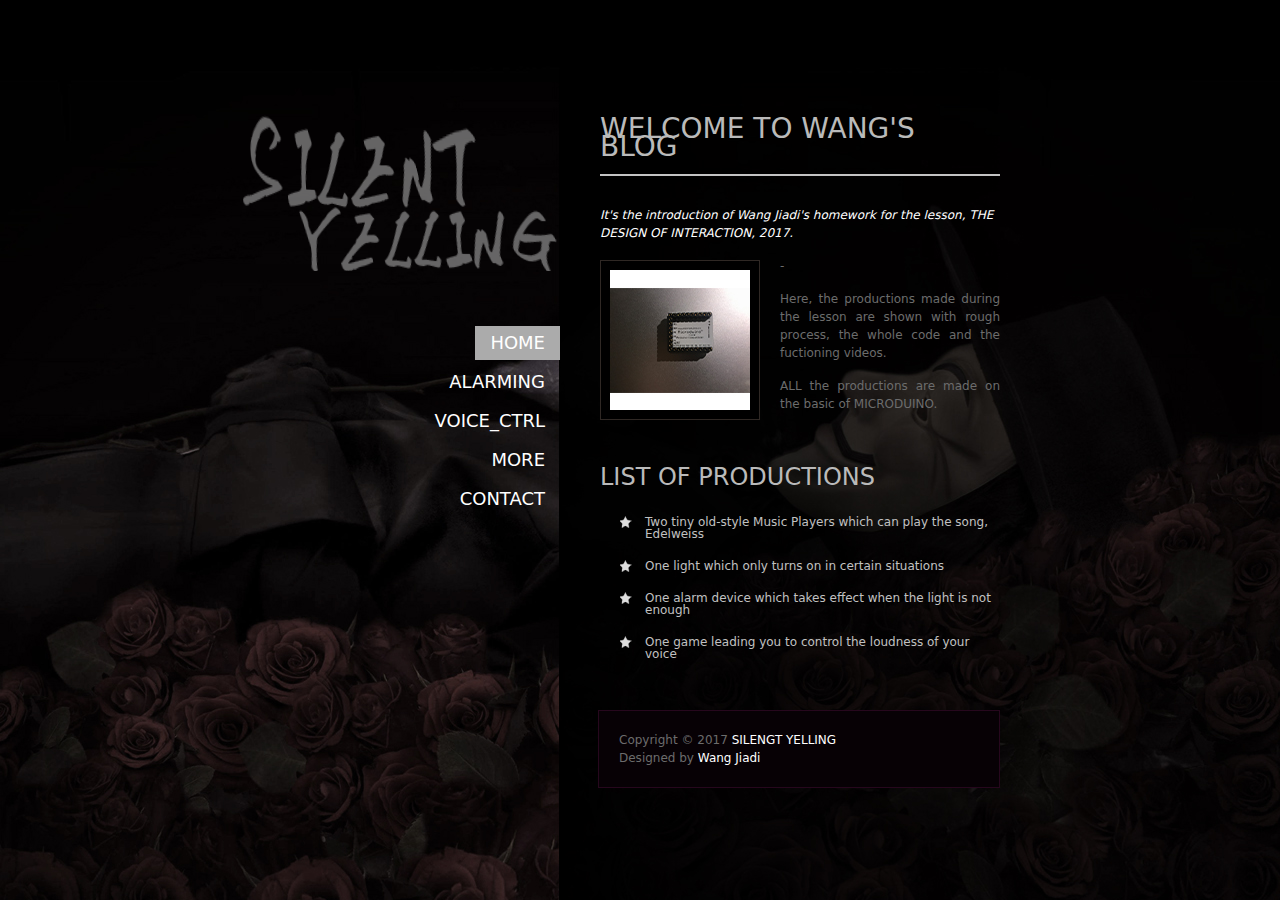
==== commit f164f358: "20170512" ====
--- a/index.html
+++ b/index.html
@@ -2,7 +2,7 @@
 <html xmlns="http://www.w3.org/1999/xhtml">
 <head>
 <meta http-equiv="Content-Type" content="text/html; charset=utf-8" />
-<title>Cafe and Bakery | Free CSS Template</title>
+<title>Silent Yelling | Homework For The Design Of Interaction</title>
 <meta name="keywords" content="Cafe and Bakery, Free CSS Template, Pink, Black" />
 <meta name="description" content="Cafe and Bakery is a free CSS template using pink gradient and black colors." />
 <link href="style.css" rel="stylesheet" type="text/css" />
@@ -34,7 +34,7 @@
                     <ul class="navigation">
                     <li><a href="#home" class="selected">HOME</a></li>
                     <li><a href="#aboutus">ALARMING</a></li>
-                    <li><a href="#services">XXX</a></li>
+                    <li><a href="#services">VOICE_CTRL</a></li>
                     <li><a href="#blog">MORE</a></li>
                     <li><a href="#contactus" class="last">CONTACT</a></li>
                     </ul>
@@ -63,7 +63,7 @@
                             <li><a href="#" class="service_one">Two tiny old-style Music Players which can play the song, Edelweiss</a></li>
                             <li><a href="#" class="service_two">One light which only turns on in certain situations</a></li>
                             <li><a href="#" class="service_three">One alarm device which takes effect when the light is not enough</a></li>
-                            <li><a href="#" class="service_four">One ??? </a></li>    
+                            <li><a href="#" class="service_four">One game leading you to control the loudness of your voice </a></li>    
                         </ul>
                     </div>
                     <!-- end of home -->
@@ -82,15 +82,17 @@
                         <p>- The Video of Function -</p>
                         <p><a href="#">https://</a></p>
                         <p>- The Whole Copy of Code -</p>
-                        <p><a href="#">https://</a></p>
+                        <p><a href="https://github.com/SilentYellingEleven/test04/tree/master/Alarming">https://github.com/SilentYellingEleven/test04/tree/master/Alarming</a></p>
                     </div> <!-- end of about us -->
                     
                     <div class="panel" id="services">
-                        <h2>A XXX DEVICE</h2>
-                         <img src="images/image_01.jpg" alt="Image" class="image_wrapper image_fr" />
-                        <p><em>It's a xxx.</em></p>
-                        <p>There are cases xxxxxx.</p>
-                        <p>The device <a href="#">only</a> take effect when you <a href="#">turn it on</a>. </p>
+                        <h2>CONTROL UR VOICE</h2>
+                         <img src="images/image_06.jpg" alt="Image" class="image_wrapper image_fr" />
+                        <p><em>It's a game you will win only if your voice is of the exact loudness.</em></p>
+                        <p>What to show your ability to control your voice? </p>
+						<p>The light will inform that ur voice now is louder or lower.</p>
+						<p><a href="#">(red-louder\blue-lower\green-exact)</a></p>
+						<p>And the clock will show u about the deviation level. </p>
 
 						<div class="cleaner cleaner_h40"></div>
                         <h3>More Information</h3>
@@ -98,7 +100,7 @@
                         <p>- The Video of Function -</p>
                         <p><a href="#">https://</a></p>
                         <p>- The Whole Copy of Code -</p>
-                        <p><a href="#">https://</a></p>
+                        <p><a href="https://github.com/SilentYellingEleven/test04/tree/master/ControlYourVoice">https://github.com/SilentYellingEleven/test04/tree/master/ControlYourVoice</a></p>
                     </div> <!-- end of services -->
                     
                     <div class="panel" id="blog">
@@ -107,7 +109,7 @@
                             <img src="images/image_02.jpg" class="image_wrapper" alt="Image 2" />
                             <p><span class="cat">Made with one BUZZER | foundations</span></p>
                             <p>When it's on, it will play the song, Edelweiss.</p>
-                            <a class="more float_r" href="#">Code | Vedio</a>
+                            <a class="more float_r" href="https://github.com/SilentYellingEleven/test04/tree/master/CommonMusicBox">Code | MICRODUINO</a>
                             <div class="cleaner"></div>
                         </div>
                         <div class="post_box">
@@ -115,14 +117,15 @@
                             <img src="images/image_03.jpg" class="image_wrapper" alt="Image 3" />
                             <p><span class="cat">Made with one BUZZER | LEDs | foundations</p>
                             <p>When it's on, it will play the song, Edelweiss with LEDs blinking.</p>
-                            <a class="more float_r" href="#">Code | Vedio</a>
+                            <p>.</p>
+                            <a class="more float_r" href="https://github.com/SilentYellingEleven/test04/tree/master/LightingMusicBox">Code | MICRODUINO</a>
                         </div>
                         <div class="post_box">
                             <h2><a href="#">- A Night Sound-Light -</a></h2>
                             <img src="images/image_04.jpg" class="image_wrapper" alt="Image 4" />
                             <p><span class="cat">Made with a Light Sensor | Mic | LED | foundations</a></p>
                             <p>The light will only be on when there is noise at night.</p>
-                             <a class="more float_r" href="#">Code | Vedio</a>
+                             <a class="more float_r" href="https://github.com/SilentYellingEleven/test04/tree/master/NightSoundLight">Code | MICRODUINO</a>
                             <div class="cleaner"></div>
                         </div>
                         
--- a/css/coda-slider.css
+++ b/css/coda-slider.css
@@ -1,121 +1,121 @@
-#slider {
-    position: relative;
-	width: 100%;
-}
-
-#wrapper {
-	width: 800px;
-	margin: 0 auto;
-	background: url(../images/body.jpg) no-repeat top center;
-}
-
-#social {
-	width: 800px;
-	height: 50px;
-}
-
-#main {
-	clear: both;
-	width: 800px;
-	padding: 30px 0;
-	height: 580px;
-}
-
-#sidebar {
-	float: left;	
-	width: 320px;
-}
-
-#content {
-	float: right;
-	width: 480px;
-}
-
-#header h1 { display: block; width: 315px; height: 166px; margin: 0 auto 80px; padding: 0 }
-#header h1 a { float: left; margin-top: 25px; width: 315px; height: 166px; background: url(../images/logo.png); text-indent: -10000px; }
-
-#menu {
-	clear: both;
-	float: right;
-}
-
-#footer {
-	clear: both;
-	float: right;
-	width: 360px;
-	margin: 20px 40px;
-	padding: 20px;
-	text-align: left;
-	background: #070105;
-	border: 1px solid #26071d;
-}
-#footer a {
-	color: #fff;
-}
-
-.scroll {
-    width: 480px;
-    height: 580px;
-    overflow: auto;
-    /* overflow-x: hidden; */
-    position: relative;
-    clear: left;
-
-}
-
-.scrollContainer div.panel {
-    width: 400px;
-    height: 500px;
-	padding: 40px;
-	overflow: hidden;
-}
-
-ul.navigation {
-    list-style: none;
-    margin: 0;
-    padding: 0;
-}
-
-ul.navigation li {
-    margin: 0;
-	padding: 0;
-}
-
-ul.navigation a {
-	display: block;
-	float: right;
-	padding: 8px 15px;
-	margin-bottom: 5px;
-	font-size: 18px;
-	font-weight: 400;
-    text-decoration: none;
-	color: #fff;
-	text-align: right;
-}
-
-ul.navigation a:hover, ul.navigation a.selected {
-	background: #0f020b
-}
-
-ul.navigation a:focus {
-    outline: none;
-}
-
-
-.scrollButtons {
-    position: absolute;
-    top: 300px;
-    cursor: pointer;
-}
-
-.scrollButtons.left {
-    left: 0
-}
-
-.scrollButtons.right {
-    right: 0
-}
-
-.hide {
-    display: none;
-}+#slider {
+    position: relative;
+	width: 100%;
+}
+
+#wrapper {
+	width: 800px;
+	margin: 0 auto;
+	background: url(../images/body.jpg) no-repeat top center;
+}
+
+#social {
+	width: 800px;
+	height: 50px;
+}
+
+#main {
+	clear: both;
+	width: 800px;
+	padding: 30px 0;
+	height: 580px;
+}
+
+#sidebar {
+	float: left;	
+	width: 320px;
+}
+
+#content {
+	float: right;
+	width: 480px;
+}
+
+#header h1 { display: block; width: 315px; height: 166px; margin: 0 auto 80px; padding: 0 }
+#header h1 a { float: left; margin-top: 25px; width: 315px; height: 166px; background: url(../images/logo.png); text-indent: -10000px; }
+
+#menu {
+	clear: both;
+	float: right;
+}
+
+#footer {
+	clear: both;
+	float: right;
+	width: 360px;
+	margin: 20px 40px;
+	padding: 20px;
+	text-align: left;
+	background: #070105;
+	border: 1px solid #26071d;
+}
+#footer a {
+	color: #fff;
+}
+
+.scroll {
+    width: 480px;
+    height: 580px;
+    overflow: auto;
+    /* overflow-x: hidden; */
+    position: relative;
+    clear: left;
+
+}
+
+.scrollContainer div.panel {
+    width: 400px;
+    height: 500px;
+	padding: 40px;
+	overflow: hidden;
+}
+
+ul.navigation {
+    list-style: none;
+    margin: 0;
+    padding: 0;
+}
+
+ul.navigation li {
+    margin: 0;
+	padding: 0;
+}
+
+ul.navigation a {
+	display: block;
+	float: right;
+	padding: 8px 15px;
+	margin-bottom: 5px;
+	font-size: 18px;
+	font-weight: 400;
+    text-decoration: none;
+	color: #fff;
+	text-align: right;
+}
+
+ul.navigation a:hover, ul.navigation a.selected {
+	background: #ABABAB
+}
+
+ul.navigation a:focus {
+    outline: none;
+}
+
+
+.scrollButtons {
+    position: absolute;
+    top: 300px;
+    cursor: pointer;
+}
+
+.scrollButtons.left {
+    left: 0
+}
+
+.scrollButtons.right {
+    right: 0
+}
+
+.hide {
+    display: none;
+}
